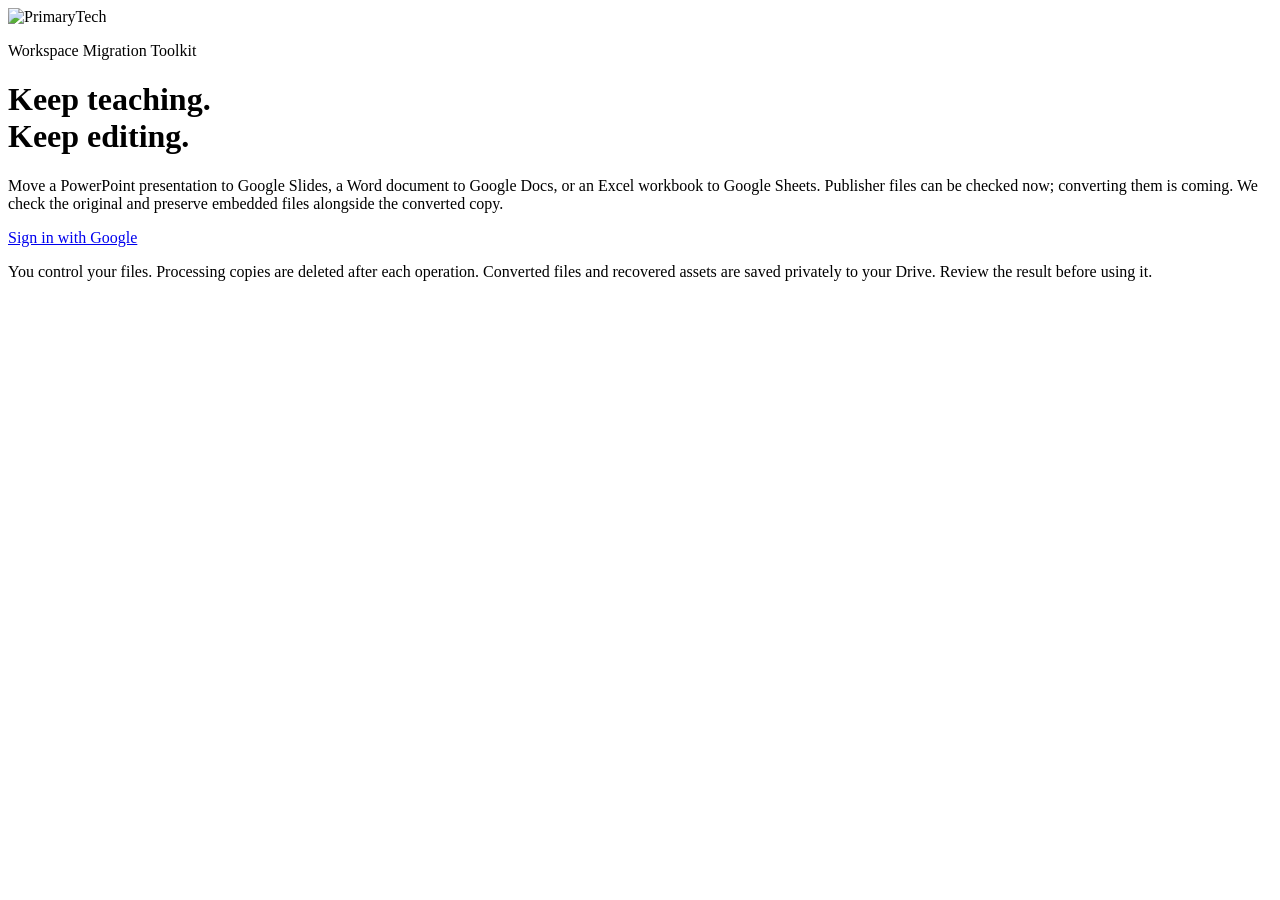
==== app/workspace_toolkit/static/index.html @ 72580d46 "Merge current main into XLSX issue 51 fix" ====
<!doctype html>
<html lang="en">
<head><meta charset="utf-8"><meta name="viewport" content="width=device-width,initial-scale=1"><title>Workspace Migration Toolkit</title><link rel="stylesheet" href="/static/brand.css"><link rel="stylesheet" href="/static/style.css"><script src="/static/app.js" defer></script></head>
<body><main><img id="brand-logo" src="/static/primarytech-logo.svg" alt="PrimaryTech"><p class="eyebrow">Workspace Migration Toolkit</p><h1>Keep teaching.<br>Keep editing.</h1><p>Move a PowerPoint presentation to Google Slides, a Word document to Google Docs, or an Excel workbook to Google Sheets. Publisher files can be checked now; converting them is coming. We check the original and preserve embedded files alongside the converted copy.</p><a id="signin" href="/auth/start">Sign in with Google</a><button id="logout" hidden>Sign out</button><section id="workspace" hidden><label for="file">Choose a PowerPoint presentation, Word document, Publisher file or Excel workbook</label><input id="file" type="file" accept=".pptx,.docx,.pub,.xlsx,.xlsm"><button id="pick-drive" type="button" hidden>Add from Drive</button><p id="limit"></p><p id="picked" aria-live="polite"></p><button id="analyse">Check file</button><div id="summary" aria-live="polite"></div><label id="smaller-choice" class="choice" hidden><input type="checkbox" id="smaller"><span>Make pictures smaller<span class="hint">For very large files. Each picture is reduced to the size it is shown at, and photos are saved as JPEG. Your original file is not changed.</span></span></label><button id="convert" hidden>Convert</button><div id="result"></div></section><p id="status" role="status" aria-live="polite"></p><p class="note">You control your files. Processing copies are deleted after each operation. Converted files and recovered assets are saved privately to your Drive. Review the result before using it.</p></main></body></html>
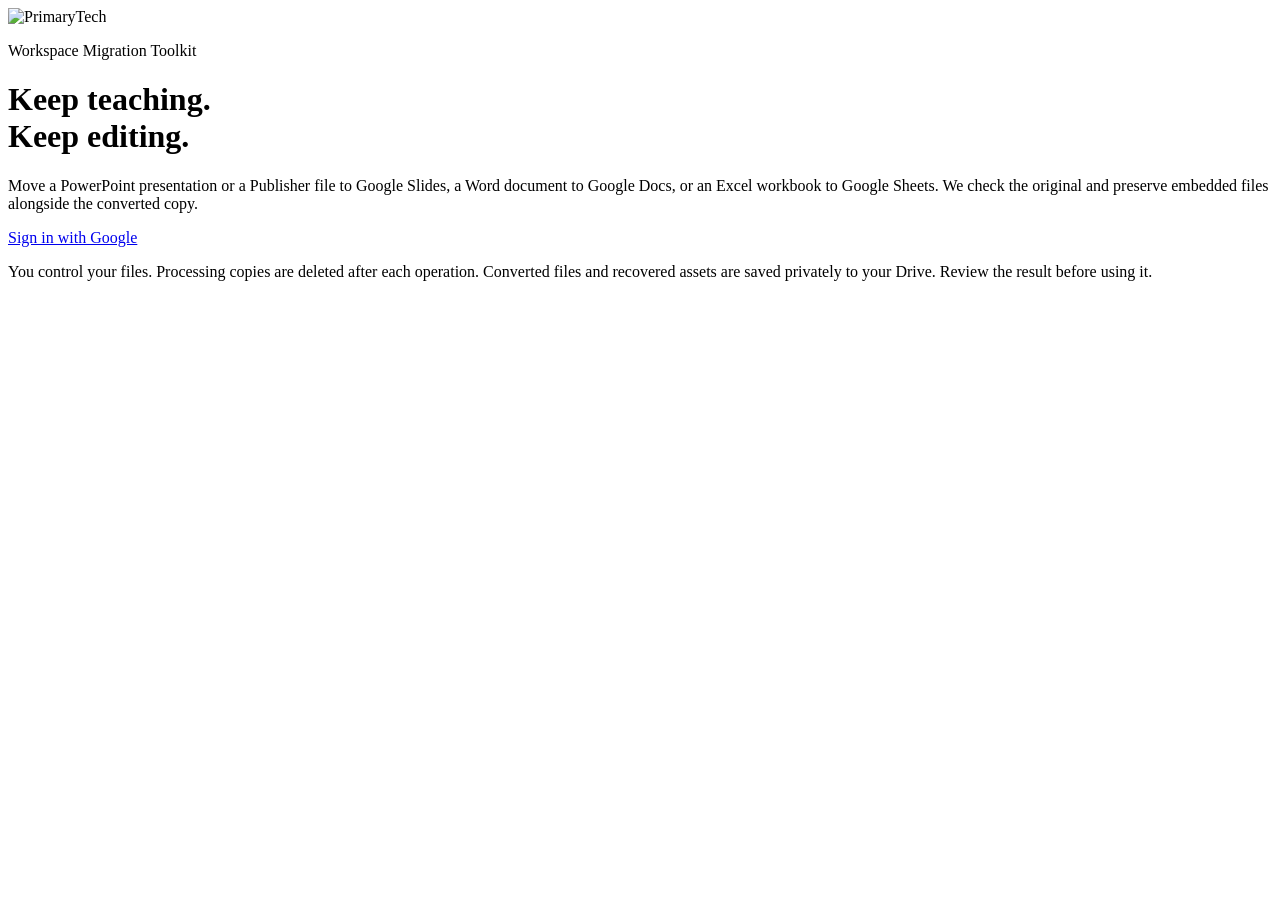
==== commit 73e58aff: "Merge main (Excel import, #72) into the Publisher conversion branch Co-Authored-By: Claude Opus 5.5 " ====
--- a/app/workspace_toolkit/static/index.html
+++ b/app/workspace_toolkit/static/index.html
@@ -1,4 +1,4 @@
 <!doctype html>
 <html lang="en">
 <head><meta charset="utf-8"><meta name="viewport" content="width=device-width,initial-scale=1"><title>Workspace Migration Toolkit</title><link rel="stylesheet" href="/static/brand.css"><link rel="stylesheet" href="/static/style.css"><script src="/static/app.js" defer></script></head>
-<body><main><img id="brand-logo" src="/static/primarytech-logo.svg" alt="PrimaryTech"><p class="eyebrow">Workspace Migration Toolkit</p><h1>Keep teaching.<br>Keep editing.</h1><p>Move a PowerPoint presentation to Google Slides, a Word document to Google Docs, or an Excel workbook to Google Sheets. Publisher files can be checked now; converting them is coming. We check the original and preserve embedded files alongside the converted copy.</p><a id="signin" href="/auth/start">Sign in with Google</a><button id="logout" hidden>Sign out</button><section id="workspace" hidden><label for="file">Choose a PowerPoint presentation, Word document, Publisher file or Excel workbook</label><input id="file" type="file" accept=".pptx,.docx,.pub,.xlsx,.xlsm"><button id="pick-drive" type="button" hidden>Add from Drive</button><p id="limit"></p><p id="picked" aria-live="polite"></p><button id="analyse">Check file</button><div id="summary" aria-live="polite"></div><label id="smaller-choice" class="choice" hidden><input type="checkbox" id="smaller"><span>Make pictures smaller<span class="hint">For very large files. Each picture is reduced to the size it is shown at, and photos are saved as JPEG. Your original file is not changed.</span></span></label><button id="convert" hidden>Convert</button><div id="result"></div></section><p id="status" role="status" aria-live="polite"></p><p class="note">You control your files. Processing copies are deleted after each operation. Converted files and recovered assets are saved privately to your Drive. Review the result before using it.</p></main></body></html>
+<body><main><img id="brand-logo" src="/static/primarytech-logo.svg" alt="PrimaryTech"><p class="eyebrow">Workspace Migration Toolkit</p><h1>Keep teaching.<br>Keep editing.</h1><p>Move a PowerPoint presentation or a Publisher file to Google Slides, a Word document to Google Docs, or an Excel workbook to Google Sheets. We check the original and preserve embedded files alongside the converted copy.</p><a id="signin" href="/auth/start">Sign in with Google</a><button id="logout" hidden>Sign out</button><section id="workspace" hidden><label for="file">Choose a PowerPoint presentation, Word document, Publisher file or Excel workbook</label><input id="file" type="file" accept=".pptx,.docx,.pub,.xlsx,.xlsm"><button id="pick-drive" type="button" hidden>Add from Drive</button><p id="limit"></p><p id="picked" aria-live="polite"></p><button id="analyse">Check file</button><div id="summary" aria-live="polite"></div><label id="smaller-choice" class="choice" hidden><input type="checkbox" id="smaller"><span>Make pictures smaller<span class="hint">For very large files. Each picture is reduced to the size it is shown at, and photos are saved as JPEG. Your original file is not changed.</span></span></label><button id="convert" hidden>Convert</button><div id="result"></div></section><p id="status" role="status" aria-live="polite"></p><p class="note">You control your files. Processing copies are deleted after each operation. Converted files and recovered assets are saved privately to your Drive. Review the result before using it.</p></main></body></html>
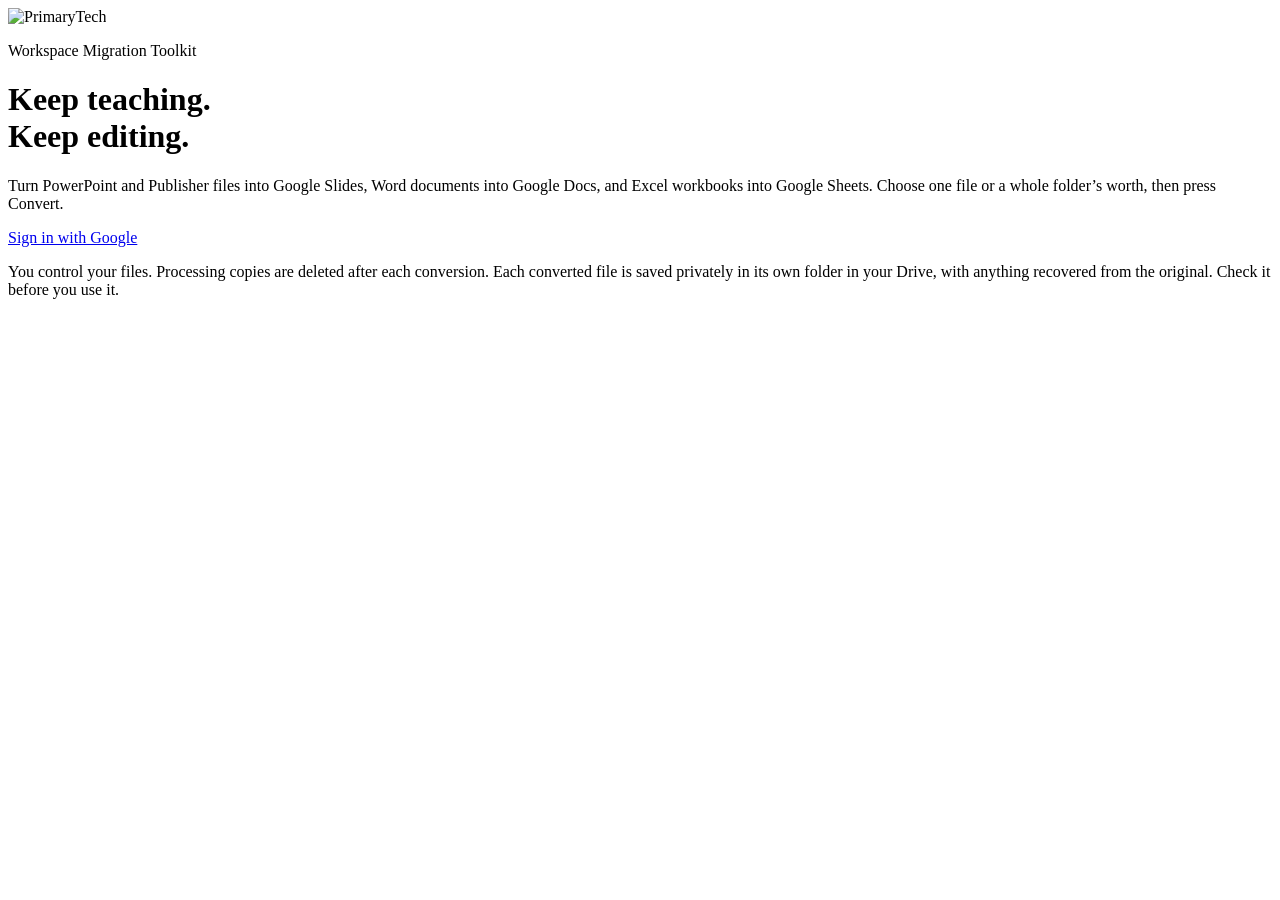
==== commit 9c70638d: "Convert in one step: choose files, press Convert For a teacher whose files did not come across to Go" ====
--- a/app/workspace_toolkit/static/index.html
+++ b/app/workspace_toolkit/static/index.html
@@ -1,4 +1,4 @@
 <!doctype html>
 <html lang="en">
 <head><meta charset="utf-8"><meta name="viewport" content="width=device-width,initial-scale=1"><title>Workspace Migration Toolkit</title><link rel="stylesheet" href="/static/brand.css"><link rel="stylesheet" href="/static/style.css"><script src="/static/app.js" defer></script></head>
-<body><main><img id="brand-logo" src="/static/primarytech-logo.svg" alt="PrimaryTech"><p class="eyebrow">Workspace Migration Toolkit</p><h1>Keep teaching.<br>Keep editing.</h1><p>Move a PowerPoint presentation or a Publisher file to Google Slides, a Word document to Google Docs, or an Excel workbook to Google Sheets. We check the original and preserve embedded files alongside the converted copy.</p><a id="signin" href="/auth/start">Sign in with Google</a><button id="logout" hidden>Sign out</button><section id="workspace" hidden><label for="file">Choose a PowerPoint presentation, Word document, Publisher file or Excel workbook</label><input id="file" type="file" accept=".pptx,.docx,.pub,.xlsx,.xlsm"><button id="pick-drive" type="button" hidden>Add from Drive</button><p id="limit"></p><p id="picked" aria-live="polite"></p><button id="analyse">Check file</button><div id="summary" aria-live="polite"></div><label id="smaller-choice" class="choice" hidden><input type="checkbox" id="smaller"><span>Make pictures smaller<span class="hint">For very large files. Each picture is reduced to the size it is shown at, and photos are saved as JPEG. Your original file is not changed.</span></span></label><button id="convert" hidden>Convert</button><div id="result"></div></section><p id="status" role="status" aria-live="polite"></p><p class="note">You control your files. Processing copies are deleted after each operation. Converted files and recovered assets are saved privately to your Drive. Review the result before using it.</p></main></body></html>
+<body><main><img id="brand-logo" src="/static/primarytech-logo.svg" alt="PrimaryTech"><p class="eyebrow">Workspace Migration Toolkit</p><h1>Keep teaching.<br>Keep editing.</h1><p>Turn PowerPoint and Publisher files into Google Slides, Word documents into Google Docs, and Excel workbooks into Google Sheets. Choose one file or a whole folder&#8217;s worth, then press Convert.</p><a id="signin" href="/auth/start">Sign in with Google</a><button id="logout" hidden>Sign out</button><section id="workspace" hidden><label for="file">Choose the files to convert: PowerPoint, Word, Publisher or Excel</label><input id="file" type="file" multiple accept=".pptx,.docx,.pub,.xlsx,.xlsm"><button id="pick-drive" type="button" hidden>Choose from Drive</button><p id="limit"></p><ul id="files" aria-live="polite"></ul><label id="smaller-choice" class="choice" hidden><input type="checkbox" id="smaller"><span>Make pictures smaller<span class="hint">For very large files. Each picture is reduced to the size it is shown at, and photos are saved as JPEG. Your original file is not changed.</span></span></label><button id="convert" hidden>Convert</button></section><p id="status" role="status" aria-live="polite"></p><p class="note">You control your files. Processing copies are deleted after each conversion. Each converted file is saved privately in its own folder in your Drive, with anything recovered from the original. Check it before you use it.</p></main></body></html>
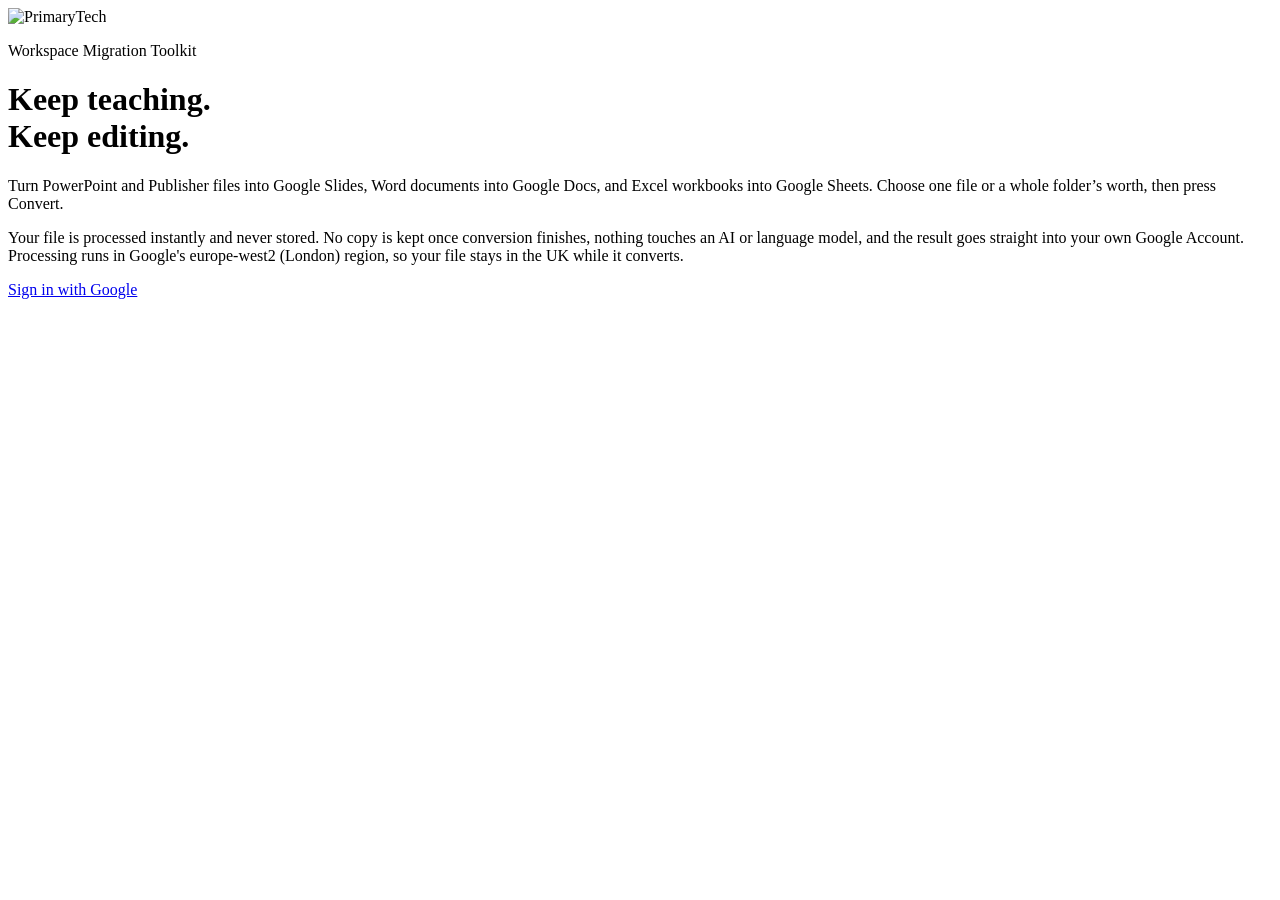
==== commit c4d4c1a2: "Show the data-handling disclaimer prominently, before sign-in (#88) * Show the data-handling disclai" ====
--- a/app/workspace_toolkit/static/index.html
+++ b/app/workspace_toolkit/static/index.html
@@ -1,4 +1,4 @@
 <!doctype html>
 <html lang="en">
 <head><meta charset="utf-8"><meta name="viewport" content="width=device-width,initial-scale=1"><title>Workspace Migration Toolkit</title><link rel="stylesheet" href="/static/brand.css"><link rel="stylesheet" href="/static/style.css"><script src="/static/app.js" defer></script></head>
-<body><main><img id="brand-logo" src="/static/primarytech-logo.svg" alt="PrimaryTech"><p class="eyebrow">Workspace Migration Toolkit</p><h1>Keep teaching.<br>Keep editing.</h1><p>Turn PowerPoint and Publisher files into Google Slides, Word documents into Google Docs, and Excel workbooks into Google Sheets. Choose one file or a whole folder&#8217;s worth, then press Convert.</p><a id="signin" href="/auth/start">Sign in with Google</a><button id="logout" hidden>Sign out</button><section id="workspace" hidden><label for="file">Choose the files to convert: PowerPoint, Word, Publisher or Excel</label><input id="file" type="file" multiple accept=".pptx,.docx,.pub,.xlsx,.xlsm"><button id="pick-drive" type="button" hidden>Choose from Drive</button><p id="limit"></p><ul id="files" aria-live="polite"></ul><label id="smaller-choice" class="choice" hidden><input type="checkbox" id="smaller"><span>Make pictures smaller<span class="hint">For very large files. Each picture is reduced to the size it is shown at, and photos are saved as JPEG. Your original file is not changed.</span></span></label><button id="convert" hidden>Convert</button></section><p id="status" role="status" aria-live="polite"></p><p class="note">You control your files. Processing copies are deleted after each conversion. Each converted file is saved privately in its own folder in your Drive, with anything recovered from the original. Check it before you use it.</p></main></body></html>
+<body><main><img id="brand-logo" src="/static/primarytech-logo.svg" alt="PrimaryTech"><p class="eyebrow">Workspace Migration Toolkit</p><h1>Keep teaching.<br>Keep editing.</h1><p>Turn PowerPoint and Publisher files into Google Slides, Word documents into Google Docs, and Excel workbooks into Google Sheets. Choose one file or a whole folder&#8217;s worth, then press Convert.</p><div class="disclaimer" role="note"><p>Your file is processed instantly and never stored. No copy is kept once conversion finishes, nothing touches an AI or language model, and the result goes straight into your own Google Account. Processing runs in Google's europe-west2 (London) region, so your file stays in the UK while it converts.</p></div><a id="signin" href="/auth/start">Sign in with Google</a><button id="logout" hidden>Sign out</button><section id="workspace" hidden><label for="file">Choose the files to convert: PowerPoint, Word, Publisher or Excel</label><input id="file" type="file" multiple accept=".pptx,.docx,.pub,.xlsx,.xlsm"><button id="pick-drive" type="button" hidden>Choose from Drive</button><p id="limit"></p><ul id="files" aria-live="polite"></ul><label id="smaller-choice" class="choice" hidden><input type="checkbox" id="smaller"><span>Make pictures smaller<span class="hint">For very large files. Each picture is reduced to the size it is shown at, and photos are saved as JPEG. Your original file is not changed.</span></span></label><button id="convert" hidden>Convert</button></section><p id="status" role="status" aria-live="polite"></p></main></body></html>
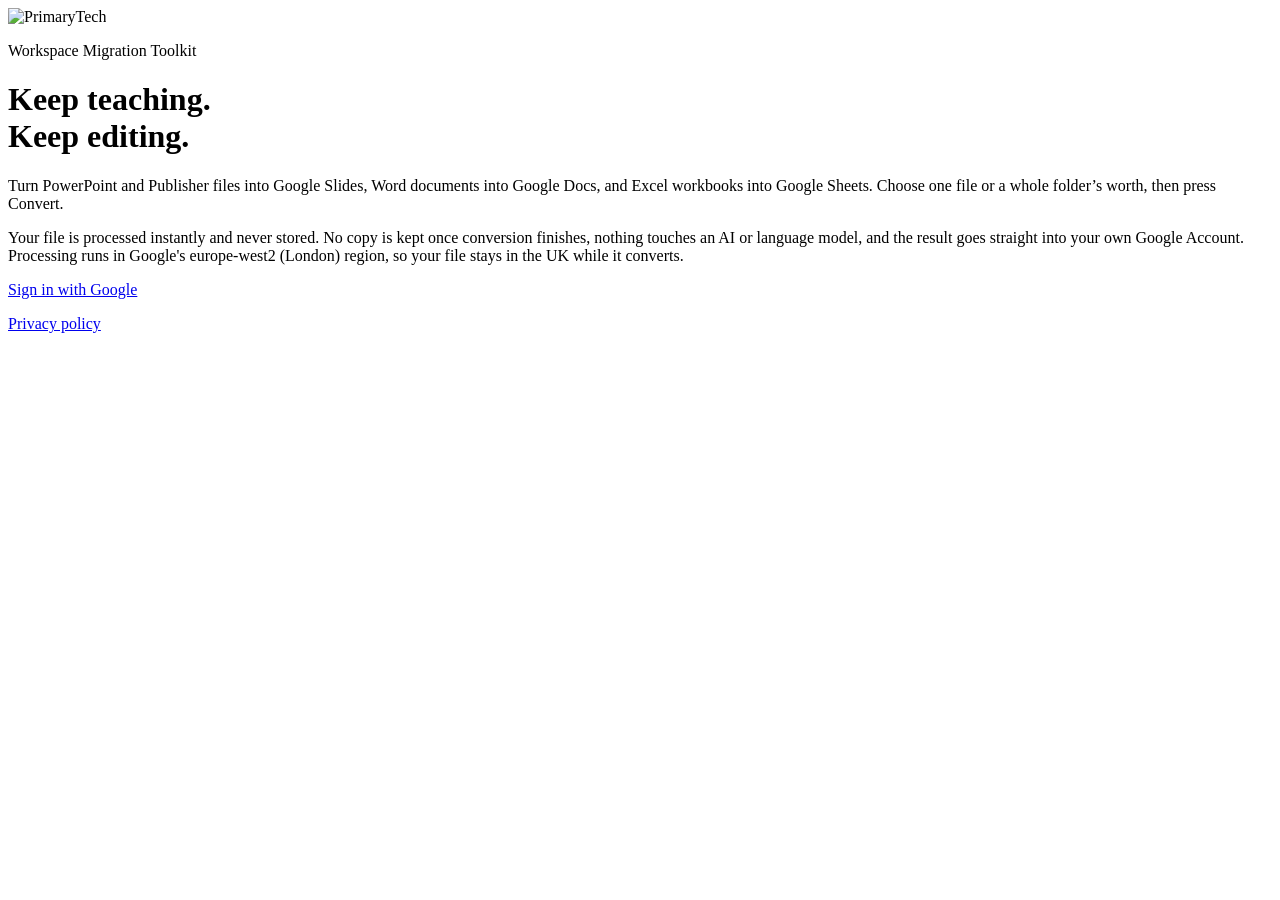
==== commit 4be553e1: "Add a privacy policy page for Google's sign-in review Co-Authored-By: Claude Opus 5.5 <noreply@anthr" ====
--- a/app/workspace_toolkit/static/index.html
+++ b/app/workspace_toolkit/static/index.html
@@ -1,4 +1,4 @@
 <!doctype html>
 <html lang="en">
 <head><meta charset="utf-8"><meta name="viewport" content="width=device-width,initial-scale=1"><title>Workspace Migration Toolkit</title><link rel="stylesheet" href="/static/brand.css"><link rel="stylesheet" href="/static/style.css"><script src="/static/app.js" defer></script></head>
-<body><main><img id="brand-logo" src="/static/primarytech-logo.svg" alt="PrimaryTech"><p class="eyebrow">Workspace Migration Toolkit</p><h1>Keep teaching.<br>Keep editing.</h1><p>Turn PowerPoint and Publisher files into Google Slides, Word documents into Google Docs, and Excel workbooks into Google Sheets. Choose one file or a whole folder&#8217;s worth, then press Convert.</p><div class="disclaimer" role="note"><p>Your file is processed instantly and never stored. No copy is kept once conversion finishes, nothing touches an AI or language model, and the result goes straight into your own Google Account. Processing runs in Google's europe-west2 (London) region, so your file stays in the UK while it converts.</p></div><a id="signin" href="/auth/start">Sign in with Google</a><button id="logout" hidden>Sign out</button><section id="workspace" hidden><label for="file">Choose the files to convert: PowerPoint, Word, Publisher or Excel</label><input id="file" type="file" multiple accept=".pptx,.docx,.pub,.xlsx,.xlsm"><button id="pick-drive" type="button" hidden>Choose from Drive</button><p id="limit"></p><ul id="files" aria-live="polite"></ul><label id="smaller-choice" class="choice" hidden><input type="checkbox" id="smaller"><span>Make pictures smaller<span class="hint">For very large files. Each picture is reduced to the size it is shown at, and photos are saved as JPEG. Your original file is not changed.</span></span></label><button id="convert" hidden>Convert</button></section><p id="status" role="status" aria-live="polite"></p></main></body></html>
+<body><main><img id="brand-logo" src="/static/primarytech-logo.svg" alt="PrimaryTech"><p class="eyebrow">Workspace Migration Toolkit</p><h1>Keep teaching.<br>Keep editing.</h1><p>Turn PowerPoint and Publisher files into Google Slides, Word documents into Google Docs, and Excel workbooks into Google Sheets. Choose one file or a whole folder&#8217;s worth, then press Convert.</p><div class="disclaimer" role="note"><p>Your file is processed instantly and never stored. No copy is kept once conversion finishes, nothing touches an AI or language model, and the result goes straight into your own Google Account. Processing runs in Google's europe-west2 (London) region, so your file stays in the UK while it converts.</p></div><a id="signin" href="/auth/start">Sign in with Google</a><button id="logout" hidden>Sign out</button><section id="workspace" hidden><label for="file">Choose the files to convert: PowerPoint, Word, Publisher or Excel</label><input id="file" type="file" multiple accept=".pptx,.docx,.pub,.xlsx,.xlsm"><button id="pick-drive" type="button" hidden>Choose from Drive</button><p id="limit"></p><ul id="files" aria-live="polite"></ul><label id="smaller-choice" class="choice" hidden><input type="checkbox" id="smaller"><span>Make pictures smaller<span class="hint">For very large files. Each picture is reduced to the size it is shown at, and photos are saved as JPEG. Your original file is not changed.</span></span></label><button id="convert" hidden>Convert</button></section><p id="status" role="status" aria-live="polite"></p><p class="footer"><a href="/privacy">Privacy policy</a></p></main></body></html>
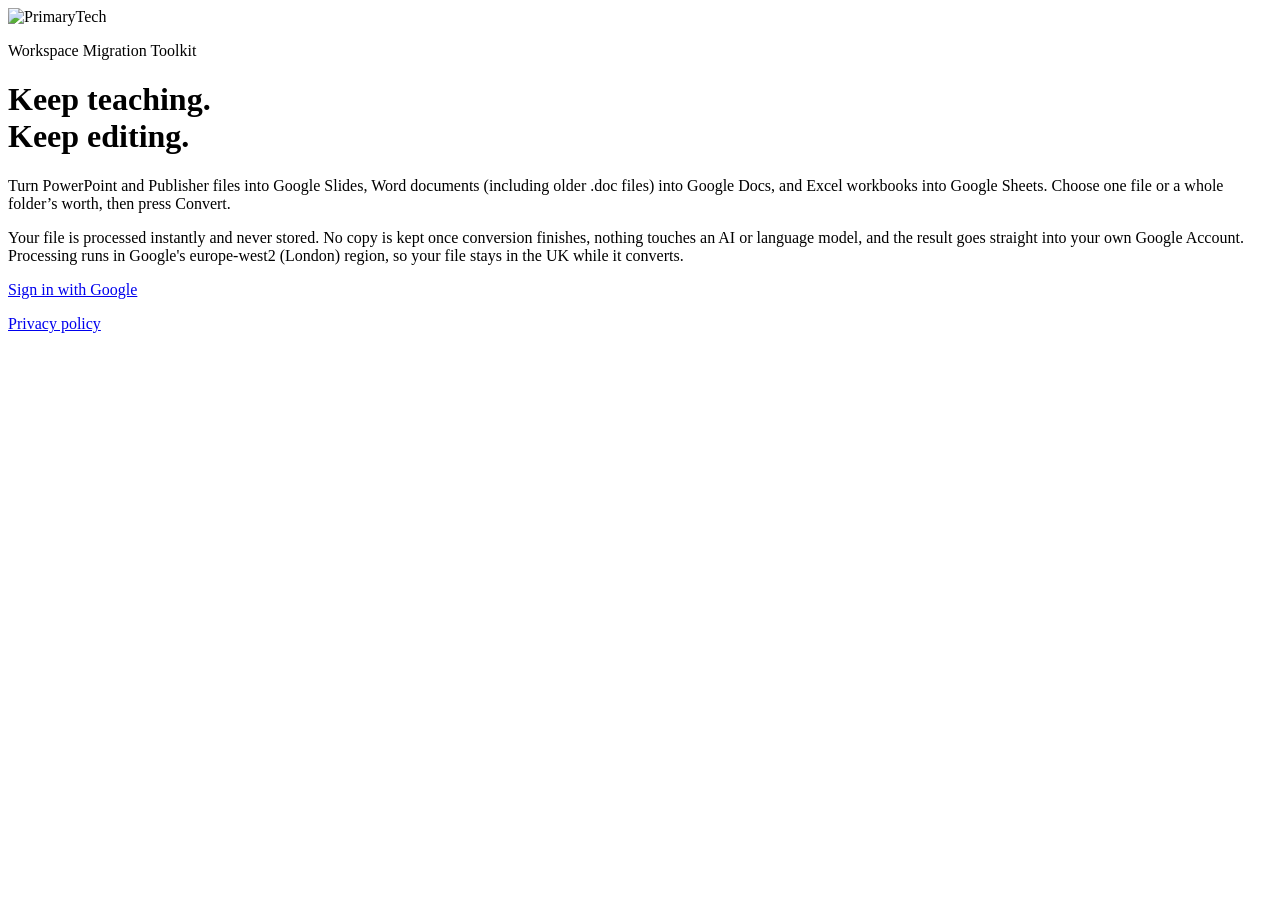
==== commit 833eba03: "Accept .doc files and ask for the password of a protected Office file Co-Authored-By: Claude Sonnet " ====
--- a/app/workspace_toolkit/static/index.html
+++ b/app/workspace_toolkit/static/index.html
@@ -1,4 +1,4 @@
 <!doctype html>
 <html lang="en">
 <head><meta charset="utf-8"><meta name="viewport" content="width=device-width,initial-scale=1"><title>Workspace Migration Toolkit</title><link rel="stylesheet" href="/static/brand.css"><link rel="stylesheet" href="/static/style.css"><script src="/static/app.js" defer></script></head>
-<body><main><img id="brand-logo" src="/static/primarytech-logo.svg" alt="PrimaryTech"><p class="eyebrow">Workspace Migration Toolkit</p><h1>Keep teaching.<br>Keep editing.</h1><p>Turn PowerPoint and Publisher files into Google Slides, Word documents into Google Docs, and Excel workbooks into Google Sheets. Choose one file or a whole folder&#8217;s worth, then press Convert.</p><div class="disclaimer" role="note"><p>Your file is processed instantly and never stored. No copy is kept once conversion finishes, nothing touches an AI or language model, and the result goes straight into your own Google Account. Processing runs in Google's europe-west2 (London) region, so your file stays in the UK while it converts.</p></div><a id="signin" href="/auth/start">Sign in with Google</a><button id="logout" hidden>Sign out</button><section id="workspace" hidden><label for="file">Choose the files to convert: PowerPoint, Word, Publisher or Excel</label><input id="file" type="file" multiple accept=".pptx,.docx,.pub,.xlsx,.xlsm"><button id="pick-drive" type="button" hidden>Choose from Drive</button><p id="limit"></p><ul id="files" aria-live="polite"></ul><label id="smaller-choice" class="choice" hidden><input type="checkbox" id="smaller"><span>Make pictures smaller<span class="hint">For very large files. Each picture is reduced to the size it is shown at, and photos are saved as JPEG. Your original file is not changed.</span></span></label><button id="convert" hidden>Convert</button></section><p id="status" role="status" aria-live="polite"></p><p class="footer"><a href="/privacy">Privacy policy</a></p></main></body></html>
+<body><main><img id="brand-logo" src="/static/primarytech-logo.svg" alt="PrimaryTech"><p class="eyebrow">Workspace Migration Toolkit</p><h1>Keep teaching.<br>Keep editing.</h1><p>Turn PowerPoint and Publisher files into Google Slides, Word documents (including older .doc files) into Google Docs, and Excel workbooks into Google Sheets. Choose one file or a whole folder&#8217;s worth, then press Convert.</p><div class="disclaimer" role="note"><p>Your file is processed instantly and never stored. No copy is kept once conversion finishes, nothing touches an AI or language model, and the result goes straight into your own Google Account. Processing runs in Google's europe-west2 (London) region, so your file stays in the UK while it converts.</p></div><a id="signin" href="/auth/start">Sign in with Google</a><button id="logout" hidden>Sign out</button><section id="workspace" hidden><label for="file">Choose the files to convert: PowerPoint, Word, Publisher or Excel</label><input id="file" type="file" multiple accept=".pptx,.docx,.doc,.pub,.xlsx,.xlsm"><button id="pick-drive" type="button" hidden>Choose from Drive</button><p id="limit"></p><ul id="files" aria-live="polite"></ul><label id="smaller-choice" class="choice" hidden><input type="checkbox" id="smaller"><span>Make pictures smaller<span class="hint">For very large files. Each picture is reduced to the size it is shown at, and photos are saved as JPEG. Your original file is not changed.</span></span></label><button id="convert" hidden>Convert</button></section><p id="status" role="status" aria-live="polite"></p><p class="footer"><a href="/privacy">Privacy policy</a></p></main></body></html>
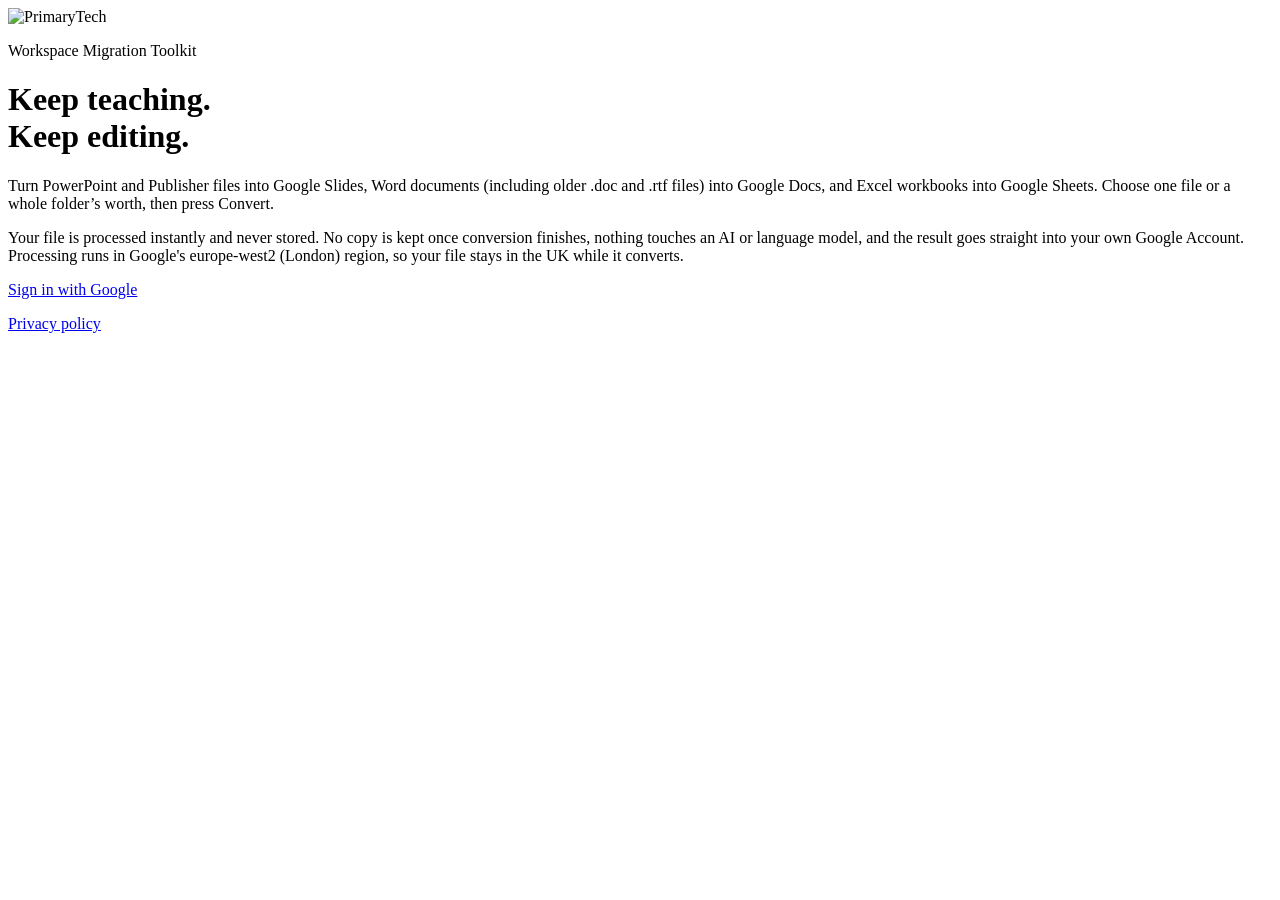
==== commit 315b2425: "Accept .rtf files and unwrap boxed equations that Google cannot import An .rtf is checked and import" ====
--- a/app/workspace_toolkit/static/index.html
+++ b/app/workspace_toolkit/static/index.html
@@ -1,4 +1,4 @@
 <!doctype html>
 <html lang="en">
 <head><meta charset="utf-8"><meta name="viewport" content="width=device-width,initial-scale=1"><title>Workspace Migration Toolkit</title><link rel="stylesheet" href="/static/brand.css"><link rel="stylesheet" href="/static/style.css"><script src="/static/app.js" defer></script></head>
-<body><main><img id="brand-logo" src="/static/primarytech-logo.svg" alt="PrimaryTech"><p class="eyebrow">Workspace Migration Toolkit</p><h1>Keep teaching.<br>Keep editing.</h1><p>Turn PowerPoint and Publisher files into Google Slides, Word documents (including older .doc files) into Google Docs, and Excel workbooks into Google Sheets. Choose one file or a whole folder&#8217;s worth, then press Convert.</p><div class="disclaimer" role="note"><p>Your file is processed instantly and never stored. No copy is kept once conversion finishes, nothing touches an AI or language model, and the result goes straight into your own Google Account. Processing runs in Google's europe-west2 (London) region, so your file stays in the UK while it converts.</p></div><a id="signin" href="/auth/start">Sign in with Google</a><button id="logout" hidden>Sign out</button><section id="workspace" hidden><label for="file">Choose the files to convert: PowerPoint, Word, Publisher or Excel</label><input id="file" type="file" multiple accept=".pptx,.docx,.doc,.pub,.xlsx,.xlsm"><button id="pick-drive" type="button" hidden>Choose from Drive</button><p id="limit"></p><ul id="files" aria-live="polite"></ul><label id="smaller-choice" class="choice" hidden><input type="checkbox" id="smaller"><span>Make pictures smaller<span class="hint">For very large files. Each picture is reduced to the size it is shown at, and photos are saved as JPEG. Your original file is not changed.</span></span></label><button id="convert" hidden>Convert</button></section><p id="status" role="status" aria-live="polite"></p><p class="footer"><a href="/privacy">Privacy policy</a></p></main></body></html>
+<body><main><img id="brand-logo" src="/static/primarytech-logo.svg" alt="PrimaryTech"><p class="eyebrow">Workspace Migration Toolkit</p><h1>Keep teaching.<br>Keep editing.</h1><p>Turn PowerPoint and Publisher files into Google Slides, Word documents (including older .doc and .rtf files) into Google Docs, and Excel workbooks into Google Sheets. Choose one file or a whole folder&#8217;s worth, then press Convert.</p><div class="disclaimer" role="note"><p>Your file is processed instantly and never stored. No copy is kept once conversion finishes, nothing touches an AI or language model, and the result goes straight into your own Google Account. Processing runs in Google's europe-west2 (London) region, so your file stays in the UK while it converts.</p></div><a id="signin" href="/auth/start">Sign in with Google</a><button id="logout" hidden>Sign out</button><section id="workspace" hidden><label for="file">Choose the files to convert: PowerPoint, Word, Publisher or Excel</label><input id="file" type="file" multiple accept=".pptx,.docx,.doc,.rtf,.pub,.xlsx,.xlsm"><button id="pick-drive" type="button" hidden>Choose from Drive</button><p id="limit"></p><ul id="files" aria-live="polite"></ul><label id="smaller-choice" class="choice" hidden><input type="checkbox" id="smaller"><span>Make pictures smaller<span class="hint">For very large files. Each picture is reduced to the size it is shown at, and photos are saved as JPEG. Your original file is not changed.</span></span></label><button id="convert" hidden>Convert</button></section><p id="status" role="status" aria-live="polite"></p><p class="footer"><a href="/privacy">Privacy policy</a></p></main></body></html>
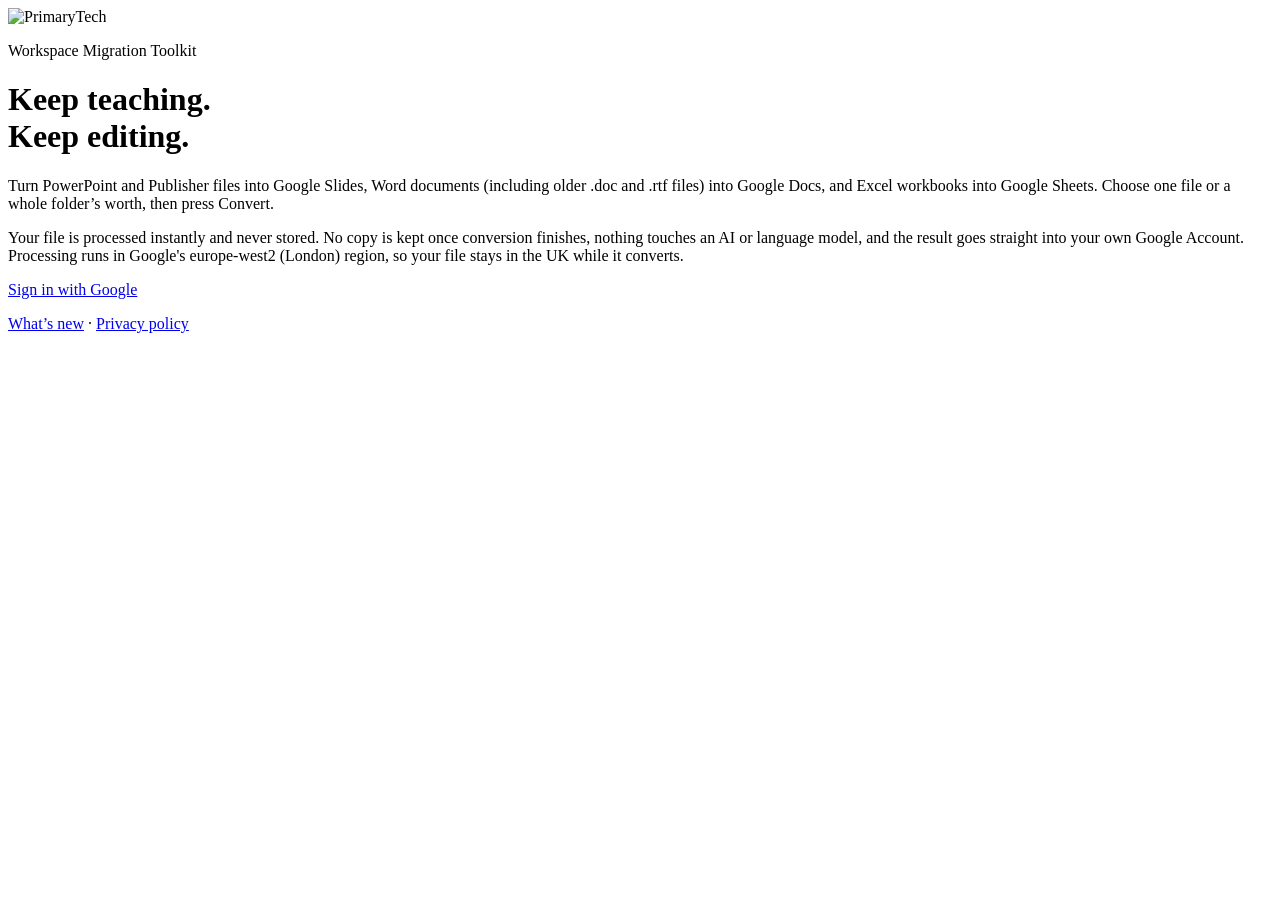
==== commit de8e3cff: "Add a public What's new page so staff can check whether their problem was fixed Co-Authored-By: Clau" ====
--- a/app/workspace_toolkit/static/index.html
+++ b/app/workspace_toolkit/static/index.html
@@ -1,4 +1,4 @@
 <!doctype html>
 <html lang="en">
 <head><meta charset="utf-8"><meta name="viewport" content="width=device-width,initial-scale=1"><title>Workspace Migration Toolkit</title><link rel="stylesheet" href="/static/brand.css"><link rel="stylesheet" href="/static/style.css"><script src="/static/app.js" defer></script></head>
-<body><main><img id="brand-logo" src="/static/primarytech-logo.svg" alt="PrimaryTech"><p class="eyebrow">Workspace Migration Toolkit</p><h1>Keep teaching.<br>Keep editing.</h1><p>Turn PowerPoint and Publisher files into Google Slides, Word documents (including older .doc and .rtf files) into Google Docs, and Excel workbooks into Google Sheets. Choose one file or a whole folder&#8217;s worth, then press Convert.</p><div class="disclaimer" role="note"><p>Your file is processed instantly and never stored. No copy is kept once conversion finishes, nothing touches an AI or language model, and the result goes straight into your own Google Account. Processing runs in Google's europe-west2 (London) region, so your file stays in the UK while it converts.</p></div><a id="signin" href="/auth/start">Sign in with Google</a><button id="logout" hidden>Sign out</button><section id="workspace" hidden><label for="file">Choose the files to convert: PowerPoint, Word, Publisher or Excel</label><input id="file" type="file" multiple accept=".pptx,.docx,.doc,.rtf,.pub,.xlsx,.xlsm"><button id="pick-drive" type="button" hidden>Choose from Drive</button><p id="limit"></p><ul id="files" aria-live="polite"></ul><label id="smaller-choice" class="choice" hidden><input type="checkbox" id="smaller"><span>Make pictures smaller<span class="hint">For very large files. Each picture is reduced to the size it is shown at, and photos are saved as JPEG. Your original file is not changed.</span></span></label><button id="convert" hidden>Convert</button></section><p id="status" role="status" aria-live="polite"></p><p class="footer"><a href="/privacy">Privacy policy</a></p></main></body></html>
+<body><main><img id="brand-logo" src="/static/primarytech-logo.svg" alt="PrimaryTech"><p class="eyebrow">Workspace Migration Toolkit</p><h1>Keep teaching.<br>Keep editing.</h1><p>Turn PowerPoint and Publisher files into Google Slides, Word documents (including older .doc and .rtf files) into Google Docs, and Excel workbooks into Google Sheets. Choose one file or a whole folder&#8217;s worth, then press Convert.</p><div class="disclaimer" role="note"><p>Your file is processed instantly and never stored. No copy is kept once conversion finishes, nothing touches an AI or language model, and the result goes straight into your own Google Account. Processing runs in Google's europe-west2 (London) region, so your file stays in the UK while it converts.</p></div><a id="signin" href="/auth/start">Sign in with Google</a><button id="logout" hidden>Sign out</button><section id="workspace" hidden><label for="file">Choose the files to convert: PowerPoint, Word, Publisher or Excel</label><input id="file" type="file" multiple accept=".pptx,.docx,.doc,.rtf,.pub,.xlsx,.xlsm"><button id="pick-drive" type="button" hidden>Choose from Drive</button><p id="limit"></p><ul id="files" aria-live="polite"></ul><label id="smaller-choice" class="choice" hidden><input type="checkbox" id="smaller"><span>Make pictures smaller<span class="hint">For very large files. Each picture is reduced to the size it is shown at, and photos are saved as JPEG. Your original file is not changed.</span></span></label><button id="convert" hidden>Convert</button></section><p id="status" role="status" aria-live="polite"></p><p class="footer"><a href="/whats-new">What&#8217;s new</a> &middot; <a href="/privacy">Privacy policy</a></p></main></body></html>
